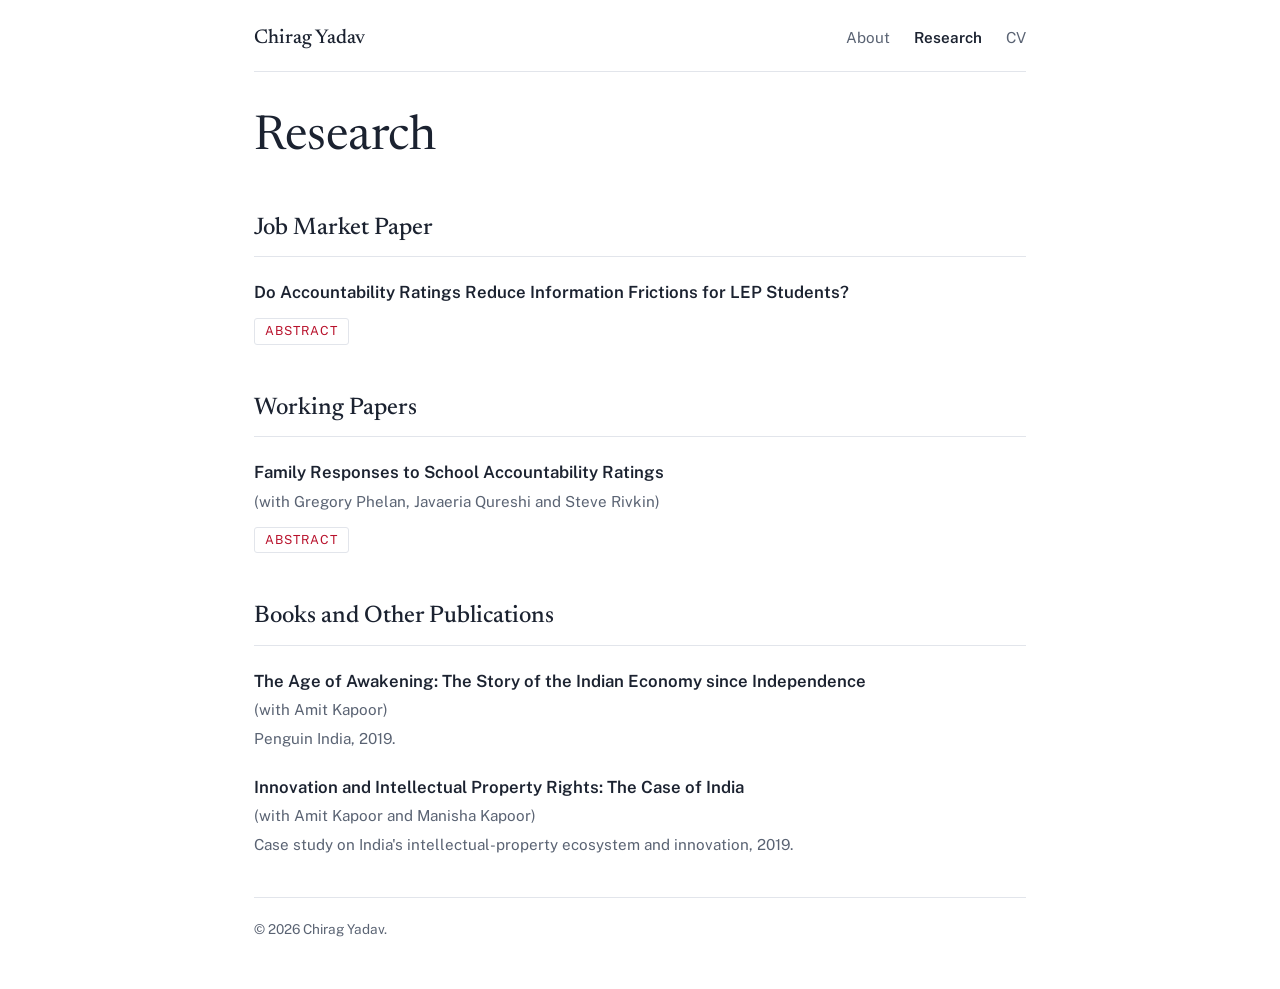
==== research/index.html @ 92530366 "Update index.html" ====
<!doctype html>
<html lang="en">
<head>
<meta charset="utf-8">
<meta name="viewport" content="width=device-width, initial-scale=1">
<title>Research | Chirag Yadav</title>
<meta name="description" content="Chirag Yadav is a PhD candidate in applied economics at the University of Illinois Chicago, working on labor economics and the economics of education.">
<link rel="stylesheet" href="https://fonts.googleapis.com/css2?family=Newsreader:opsz,wght@6..72,400;6..72,500;6..72,600&family=Public+Sans:ital,wght@0,400;0,600;1,400&display=swap">
<link rel="stylesheet" href="../assets/css/main.css">
</head>
<body>
<div class="site page-research">
<nav class="nav" aria-label="Main">
  <a class="brand" href="../">Chirag Yadav</a>
  <ul>
    <li><a data-nav="about" href="../">About</a></li>
    <li><a data-nav="research" href="./" aria-current="page">Research</a></li>
    <li><a href="../assets/pdf/Chirag_Yadav_CV.pdf" target="_blank" rel="noopener">CV</a></li>
  </ul>
</nav><main id="research" class="research">
<h1>Research</h1>
<section class="group"><h2>Job Market Paper</h2>
<article class="paper"><p class="title">Do Accountability Ratings Reduce Information Frictions for LEP Students?</p><details><summary>Abstract</summary><p>This paper examines how publicly reported school-quality ratings affect enrollment decisions, and whether language-access barriers limit families' ability to respond to public information. I combine restricted-use Texas administrative student records and school-accountability data with a hand-collected measure of Spanish-language television access. I find a limited enrollment response among Hispanic families of limited English proficiency (LEP) students to ratings alone, with heterogeneous responses associated with access to Spanish-language information.</p></details></article>
</section>
<section class="group"><h2>Working Papers</h2>
<article class="paper"><p class="title">Family Responses to School Accountability Ratings</p><p class="meta">(with Gregory Phelan, Javaeria Qureshi and Steve Rivkin)</p><details><summary>Abstract</summary><p>We use a regression discontinuity design around Texas accountability-rating thresholds to estimate how school-quality information affects enrollment and student mobility. We find that higher ratings increase enrollment primarily through incoming transfers and new entrants, with stronger responses when ratings are more informative about families' own student groups.</p></details></article>
</section>
<section class="group"><h2>Books and Other Publications</h2>
<article class="paper"><p class="title">The Age of Awakening: The Story of the Indian Economy since Independence</p><p class="meta">(with Amit Kapoor)</p><p class="meta">Penguin India, 2019.</p></article>
<article class="paper"><p class="title">Innovation and Intellectual Property Rights: The Case of India</p><p class="meta">(with Amit Kapoor and Manisha Kapoor)</p><p class="meta">Case study on India's intellectual-property ecosystem and innovation, 2019.</p></article>
</section>
</main>
<footer>&copy; 2026 Chirag Yadav.</footer>
</div>
</body>
</html>
---- assets/css/main.css ----
html, body { height: 100% }

/* Layout: one narrow reading column under a thin nav bar; whitespace does the work, rules only between sections. */
:root {
  --bg: #ffffff; --fg: #1b2230; --muted: #5a6373; --rule: #e2e5eb; --wash: #f5f6f9; --accent: #b8112b;
  --display: "Newsreader", "Iowan Old Style", Georgia, serif;
  --body: "Public Sans", -apple-system, "Segoe UI", Helvetica, Arial, sans-serif;
}
@media (prefers-color-scheme: dark) {
  :root:not([data-theme="light"]) { --bg: #12161d; --fg: #e6e9ef; --muted: #9aa3b3; --rule: #2a313d; --wash: #1a2029; --accent: #ff7a8a; color-scheme: dark }
}
:root[data-theme="dark"] { --bg: #12161d; --fg: #e6e9ef; --muted: #9aa3b3; --rule: #2a313d; --wash: #1a2029; --accent: #ff7a8a; color-scheme: dark }
* { box-sizing: border-box }
body { margin: 0; background: var(--bg); color: var(--fg); font-family: var(--body); font-size: 17px; line-height: 1.65; -webkit-font-smoothing: antialiased }
.site { max-width: 820px; margin: 0 auto; padding-inline: 24px; padding-block: 0 48px; display: flex; flex-direction: column; gap: 40px; min-height: 100% }
a { color: var(--accent); text-decoration: none }
a:hover { text-decoration: underline; text-underline-offset: 3px }
a:focus-visible, summary:focus-visible { outline: 2px solid var(--accent); outline-offset: 3px; border-radius: 2px }
.nav { display: flex; flex-wrap: wrap; align-items: baseline; justify-content: space-between; gap: 8px 24px; padding-block: 22px 16px; border-bottom: 1px solid var(--rule) }
.brand { font-family: var(--display); font-size: 1.25rem; font-weight: 500; color: var(--fg) }
.page-about .brand { visibility: hidden }
.nav ul { list-style: none; display: flex; gap: 24px; margin: 0 0 0 auto; padding: 0 }
.nav ul a { color: var(--muted); font-size: 0.95rem }
.nav ul a[aria-current="page"] { color: var(--fg); font-weight: 600 }
main { display: flex; flex-direction: column; gap: 28px }
h1 { font-family: var(--display); font-weight: 400; font-size: clamp(2.2rem, 6vw, 3rem); line-height: 1.1; margin: 0; text-wrap: balance; letter-spacing: -0.01em }
.lede { color: var(--muted); margin: 8px 0 0 }
.about { display: grid; grid-template-columns: minmax(0, 1fr) 220px; gap: 40px; align-items: start }
.about .text { display: flex; flex-direction: column; gap: 16px; min-width: 0 }
.about p, .paper p { margin: 0 }
.side { display: flex; flex-direction: column; gap: 16px; font-size: 0.92rem }
.side img { width: 100%; aspect-ratio: 1; object-fit: cover; border-radius: 4px }
.side dl { margin: 0; display: flex; flex-direction: column; gap: 12px }
.side dt { color: var(--muted); font-size: 0.72rem; text-transform: uppercase; letter-spacing: 0.08em }
.side dd { margin: 0; overflow-wrap: anywhere }
h2 { font-family: var(--display); font-weight: 500; font-size: 1.5rem; margin: 0; padding-bottom: 8px; border-bottom: 1px solid var(--rule) }
.group { display: flex; flex-direction: column; gap: 24px }
.research { display: flex; flex-direction: column; gap: 44px }
.paper { display: flex; flex-direction: column; gap: 4px }
.paper .title { font-weight: 600; font-size: 1.05rem; line-height: 1.4; text-wrap: balance }
.paper .meta { color: var(--muted); font-size: 0.95rem }
details { margin-top: 6px }
summary { cursor: pointer; display: inline-block; list-style: none; font-size: 0.78rem; text-transform: uppercase; letter-spacing: 0.08em; color: var(--accent); border: 1px solid var(--rule); border-radius: 3px; padding: 2px 10px }
summary::-webkit-details-marker { display: none }
details[open] summary { background: var(--wash) }
details p { margin-top: 12px; padding: 14px 16px; background: var(--wash); border-radius: 4px; font-size: 0.95rem }
footer { margin-top: auto; padding-top: 20px; border-top: 1px solid var(--rule); color: var(--muted); font-size: 0.85rem }
@media (max-width: 640px) {
  body { font-size: 16px }
  .about { grid-template-columns: minmax(0, 1fr); gap: 28px }
  .side img { max-width: 180px }
  .page-about .brand { display: none }
}
@media (min-width: 900px) {
  .side { margin-top: -60px }
}
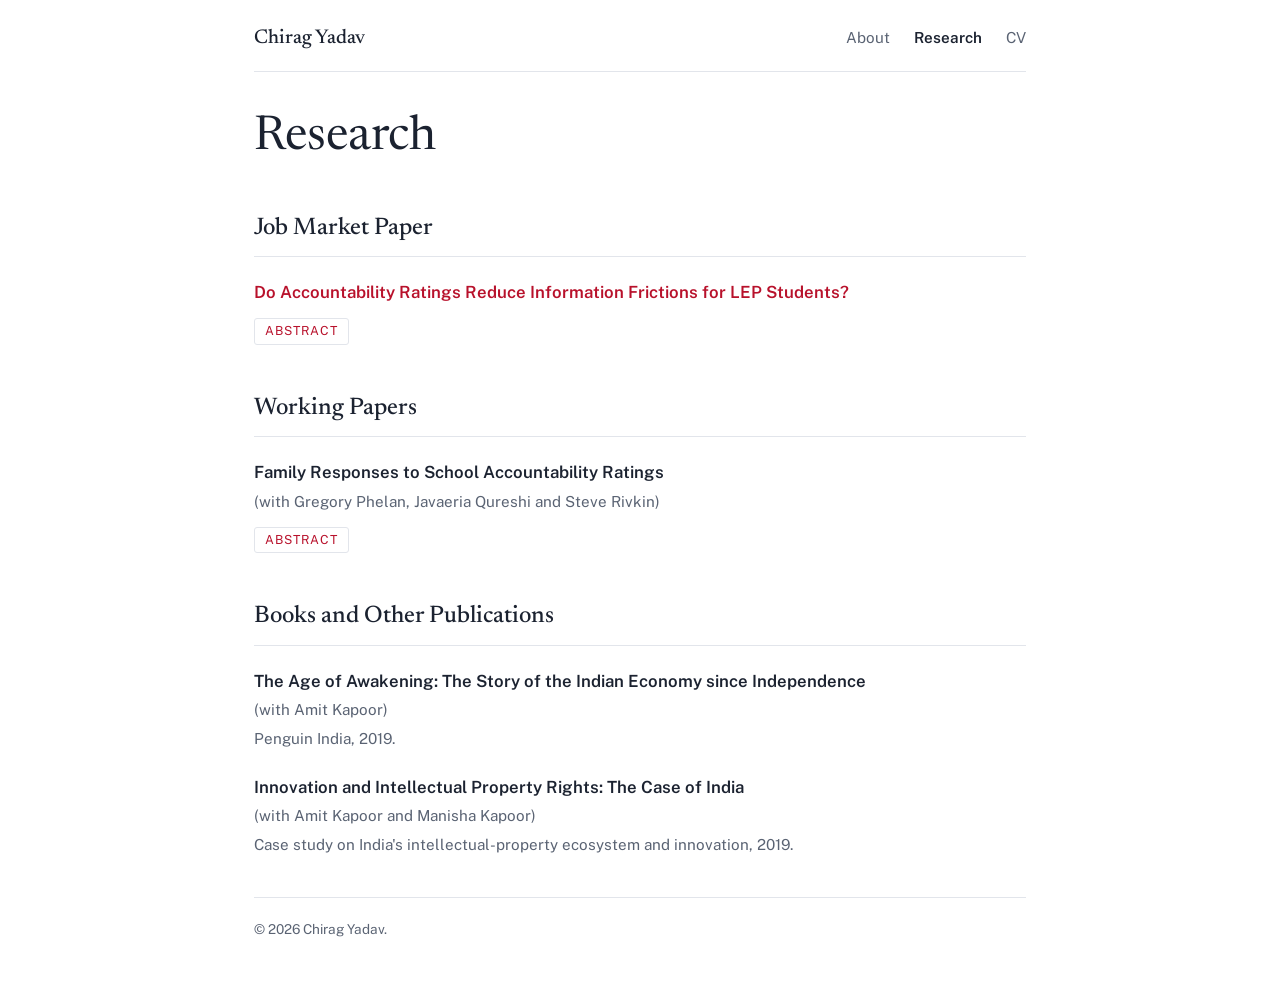
==== commit 2f7f4102: "Update index.html" ====
--- a/research/index.html
+++ b/research/index.html
@@ -20,7 +20,7 @@
 </nav><main id="research" class="research">
 <h1>Research</h1>
 <section class="group"><h2>Job Market Paper</h2>
-<article class="paper"><p class="title">Do Accountability Ratings Reduce Information Frictions for LEP Students?</p><details><summary>Abstract</summary><p>This paper examines how publicly reported school-quality ratings affect enrollment decisions, and whether language-access barriers limit families' ability to respond to public information. I combine restricted-use Texas administrative student records and school-accountability data with a hand-collected measure of Spanish-language television access. I find a limited enrollment response among Hispanic families of limited English proficiency (LEP) students to ratings alone, with heterogeneous responses associated with access to Spanish-language information.</p></details></article>
+<article class="paper"><p class="title"><a href="../assets/pdf/Chirag_Yadav_JMP.pdf" target="_blank" rel="noopener">Do Accountability Ratings Reduce Information Frictions for LEP Students?</a></p><details><summary>Abstract</summary><p>Do school accountability ratings help families make school choices when they face language barriers? Using student-level administrative data from Texas elementary schools and a regression discontinuity design around rating thresholds, I find little evidence that higher ratings affect Hispanic Limited English Proficient (LEP) students’ enrollment. At the highest threshold, non-LEP enrollment increases by 1.9 percent and incoming transfers rise by 1.5 percentage points, although differences in responses between Hispanic LEP and non-LEP students are not statistically significant. Hispanic LEP students appear more responsive in schools with high LEP concentration. The findings suggest that public disclosure of school-quality information may have uneven effects across families facing different information and choice frictions.</p></details></article>
 </section>
 <section class="group"><h2>Working Papers</h2>
 <article class="paper"><p class="title">Family Responses to School Accountability Ratings</p><p class="meta">(with Gregory Phelan, Javaeria Qureshi and Steve Rivkin)</p><details><summary>Abstract</summary><p>We use a regression discontinuity design around Texas accountability-rating thresholds to estimate how school-quality information affects enrollment and student mobility. We find that higher ratings increase enrollment primarily through incoming transfers and new entrants, with stronger responses when ratings are more informative about families' own student groups.</p></details></article>
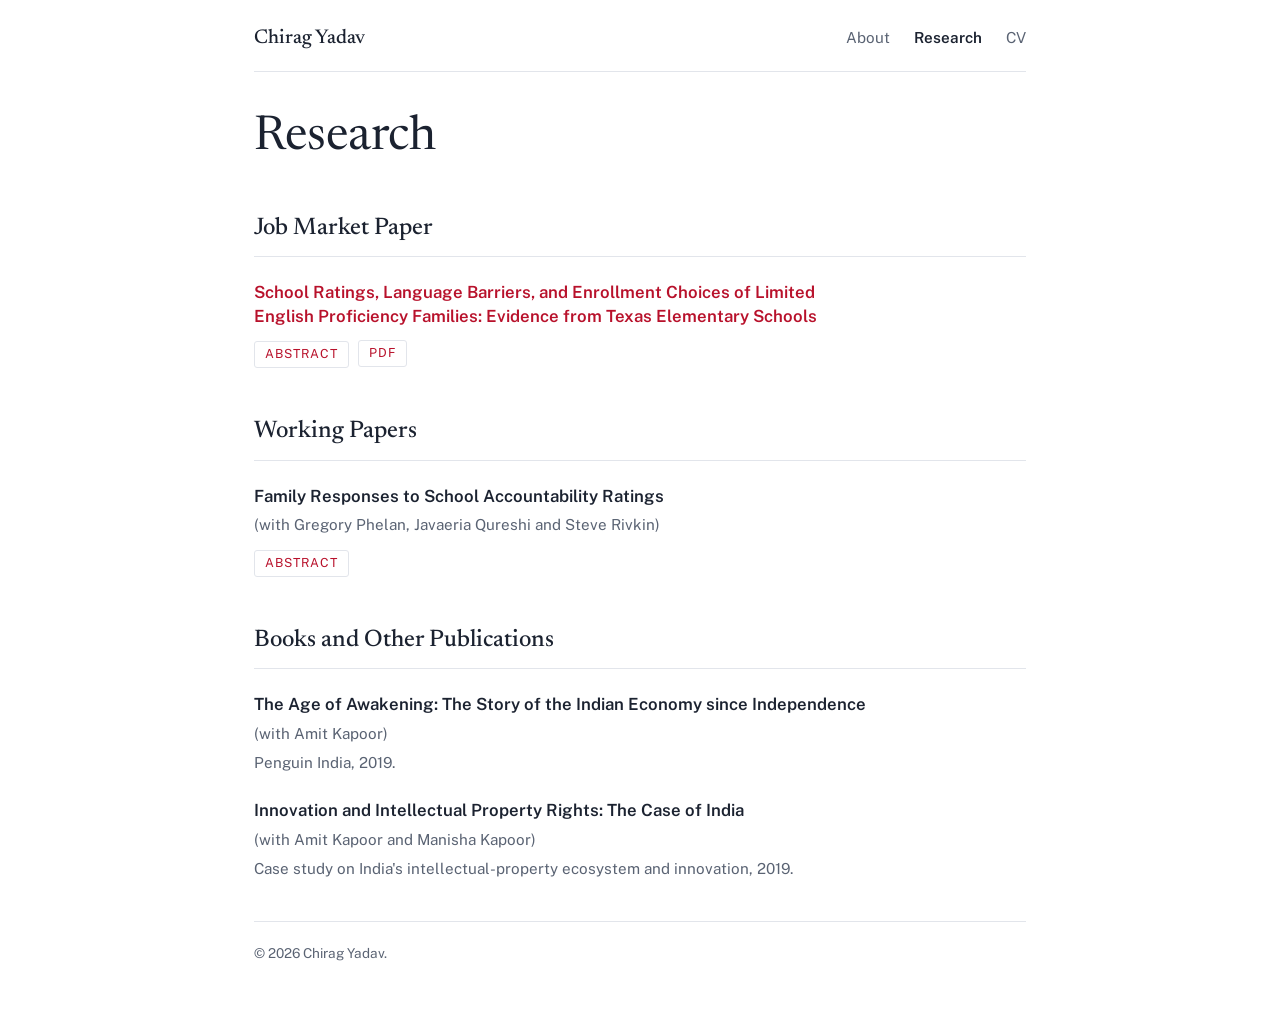
==== commit 05de7912: "Update index.html" ====
--- a/research/index.html
+++ b/research/index.html
@@ -20,7 +20,7 @@
 </nav><main id="research" class="research">
 <h1>Research</h1>
 <section class="group"><h2>Job Market Paper</h2>
-<article class="paper"><p class="title"><a href="../assets/pdf/Chirag_Yadav_JMP.pdf" target="_blank" rel="noopener">Do Accountability Ratings Reduce Information Frictions for LEP Students?</a></p><details><summary>Abstract</summary><p>Do school accountability ratings help families make school choices when they face language barriers? Using student-level administrative data from Texas elementary schools and a regression discontinuity design around rating thresholds, I find little evidence that higher ratings affect Hispanic Limited English Proficient (LEP) students’ enrollment. At the highest threshold, non-LEP enrollment increases by 1.9 percent and incoming transfers rise by 1.5 percentage points, although differences in responses between Hispanic LEP and non-LEP students are not statistically significant. Hispanic LEP students appear more responsive in schools with high LEP concentration. The findings suggest that public disclosure of school-quality information may have uneven effects across families facing different information and choice frictions.</p></details></article>
+<article class="paper"><p class="title"><a href="../assets/pdf/Chirag_Yadav_JMP.pdf" target="_blank" rel="noopener">School Ratings, Language Barriers, and Enrollment Choices of Limited English Proficiency Families: Evidence from Texas Elementary Schools</a></p><div style="position:relative"><a href="../assets/pdf/Chirag_Yadav_JMP.pdf" target="_blank" rel="noopener" style="position:absolute; top:8px; left:104px; font-size:0.78rem; text-transform:uppercase; letter-spacing:0.08em; border:1px solid var(--rule); border-radius:3px; padding:2px 10px; text-decoration:none">PDF</a><details><summary>Abstract</summary><p>Do school accountability ratings help families make school choices when they face language barriers? Using student-level administrative data from Texas elementary schools and a regression discontinuity design around rating thresholds, I find little evidence that higher ratings affect Hispanic Limited English Proficient (LEP) students’ enrollment. At the highest threshold, non-LEP enrollment increases by 1.9 percent and incoming transfers rise by 1.5 percentage points, although differences in responses between Hispanic LEP and non-LEP students are not statistically significant. Hispanic LEP students appear more responsive in schools with high LEP concentration. The findings suggest that public disclosure of school-quality information may have uneven effects across families facing different information and choice frictions.</p></details></div></article>
 </section>
 <section class="group"><h2>Working Papers</h2>
 <article class="paper"><p class="title">Family Responses to School Accountability Ratings</p><p class="meta">(with Gregory Phelan, Javaeria Qureshi and Steve Rivkin)</p><details><summary>Abstract</summary><p>We use a regression discontinuity design around Texas accountability-rating thresholds to estimate how school-quality information affects enrollment and student mobility. We find that higher ratings increase enrollment primarily through incoming transfers and new entrants, with stronger responses when ratings are more informative about families' own student groups.</p></details></article>
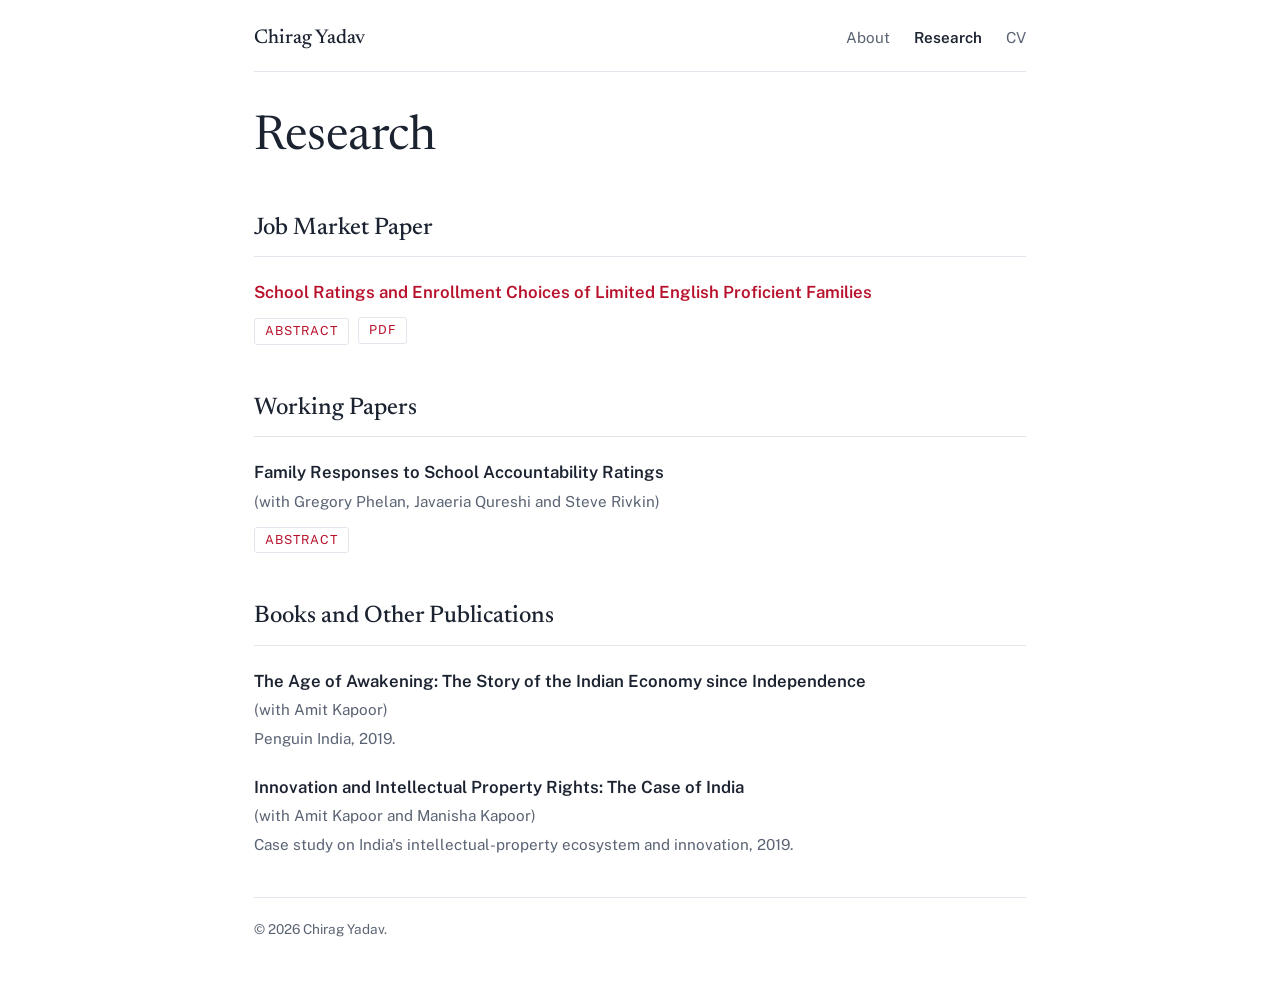
==== commit 44753f54: "Update index.html" ====
--- a/research/index.html
+++ b/research/index.html
@@ -20,7 +20,7 @@
 </nav><main id="research" class="research">
 <h1>Research</h1>
 <section class="group"><h2>Job Market Paper</h2>
-<article class="paper"><p class="title"><a href="../assets/pdf/Chirag_Yadav_JMP.pdf" target="_blank" rel="noopener">School Ratings, Language Barriers, and Enrollment Choices of Limited English Proficiency Families: Evidence from Texas Elementary Schools</a></p><div style="position:relative"><a href="../assets/pdf/Chirag_Yadav_JMP.pdf" target="_blank" rel="noopener" style="position:absolute; top:8px; left:104px; font-size:0.78rem; text-transform:uppercase; letter-spacing:0.08em; border:1px solid var(--rule); border-radius:3px; padding:2px 10px; text-decoration:none">PDF</a><details><summary>Abstract</summary><p>Do school accountability ratings help families make school choices when they face language barriers? Using student-level administrative data from Texas elementary schools and a regression discontinuity design around rating thresholds, I find little evidence that higher ratings affect Hispanic Limited English Proficient (LEP) students’ enrollment. At the highest threshold, non-LEP enrollment increases by 1.9 percent and incoming transfers rise by 1.5 percentage points, although differences in responses between Hispanic LEP and non-LEP students are not statistically significant. Hispanic LEP students appear more responsive in schools with high LEP concentration. The findings suggest that public disclosure of school-quality information may have uneven effects across families facing different information and choice frictions.</p></details></div></article>
+<article class="paper"><p class="title"><a href="../assets/pdf/Chirag_Yadav_JMP.pdf" target="_blank" rel="noopener">School Ratings and Enrollment Choices of Limited English Proficient Families</a></p><div style="position:relative"><a href="../assets/pdf/Chirag_Yadav_JMP.pdf" target="_blank" rel="noopener" style="position:absolute; top:8px; left:104px; font-size:0.78rem; text-transform:uppercase; letter-spacing:0.08em; border:1px solid var(--rule); border-radius:3px; padding:2px 10px; text-decoration:none">PDF</a><details><summary>Abstract</summary><p>Do school accountability ratings help families make school choices when they face language barriers? Using student-level administrative data from Texas elementary schools and a regression discontinuity design around rating thresholds, I find little evidence that higher ratings affect Hispanic Limited English Proficient (LEP) students’ enrollment. At the highest threshold, non-LEP enrollment increases by 1.9 percent and incoming transfers rise by 1.5 percentage points, although differences in responses between Hispanic LEP and non-LEP students are not statistically significant. Hispanic LEP students appear more responsive in schools with high LEP concentration. The findings suggest that public disclosure of school-quality information may have uneven effects across families facing different information and choice frictions.</p></details></div></article>
 </section>
 <section class="group"><h2>Working Papers</h2>
 <article class="paper"><p class="title">Family Responses to School Accountability Ratings</p><p class="meta">(with Gregory Phelan, Javaeria Qureshi and Steve Rivkin)</p><details><summary>Abstract</summary><p>We use a regression discontinuity design around Texas accountability-rating thresholds to estimate how school-quality information affects enrollment and student mobility. We find that higher ratings increase enrollment primarily through incoming transfers and new entrants, with stronger responses when ratings are more informative about families' own student groups.</p></details></article>
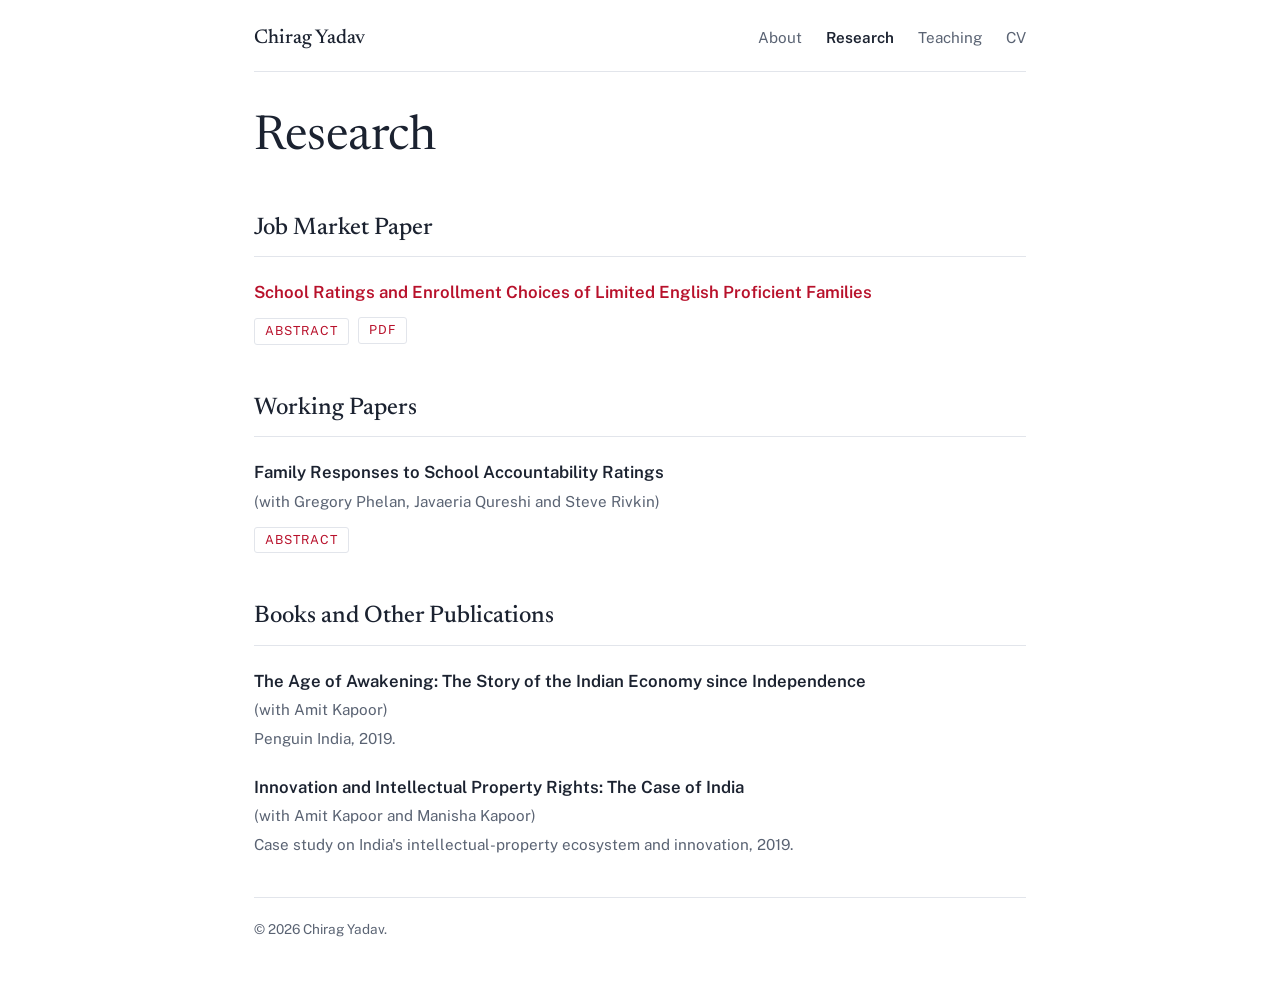
==== commit 2b421c98: "Update index.html" ====
--- a/research/index.html
+++ b/research/index.html
@@ -4,6 +4,7 @@
 <meta charset="utf-8">
 <meta name="viewport" content="width=device-width, initial-scale=1">
 <title>Research | Chirag Yadav</title>
+  <link rel="icon" href="/favicon.png" type="image/png">
 <meta name="description" content="Chirag Yadav is a PhD candidate in applied economics at the University of Illinois Chicago, working on labor economics and the economics of education.">
 <link rel="stylesheet" href="https://fonts.googleapis.com/css2?family=Newsreader:opsz,wght@6..72,400;6..72,500;6..72,600&family=Public+Sans:ital,wght@0,400;0,600;1,400&display=swap">
 <link rel="stylesheet" href="../assets/css/main.css">
@@ -15,6 +16,7 @@
   <ul>
     <li><a data-nav="about" href="../">About</a></li>
     <li><a data-nav="research" href="./" aria-current="page">Research</a></li>
+    <li><a data-nav="teaching" href="../teaching/">Teaching</a></li>
     <li><a href="../assets/pdf/Chirag_Yadav_CV.pdf" target="_blank" rel="noopener">CV</a></li>
   </ul>
 </nav><main id="research" class="research">
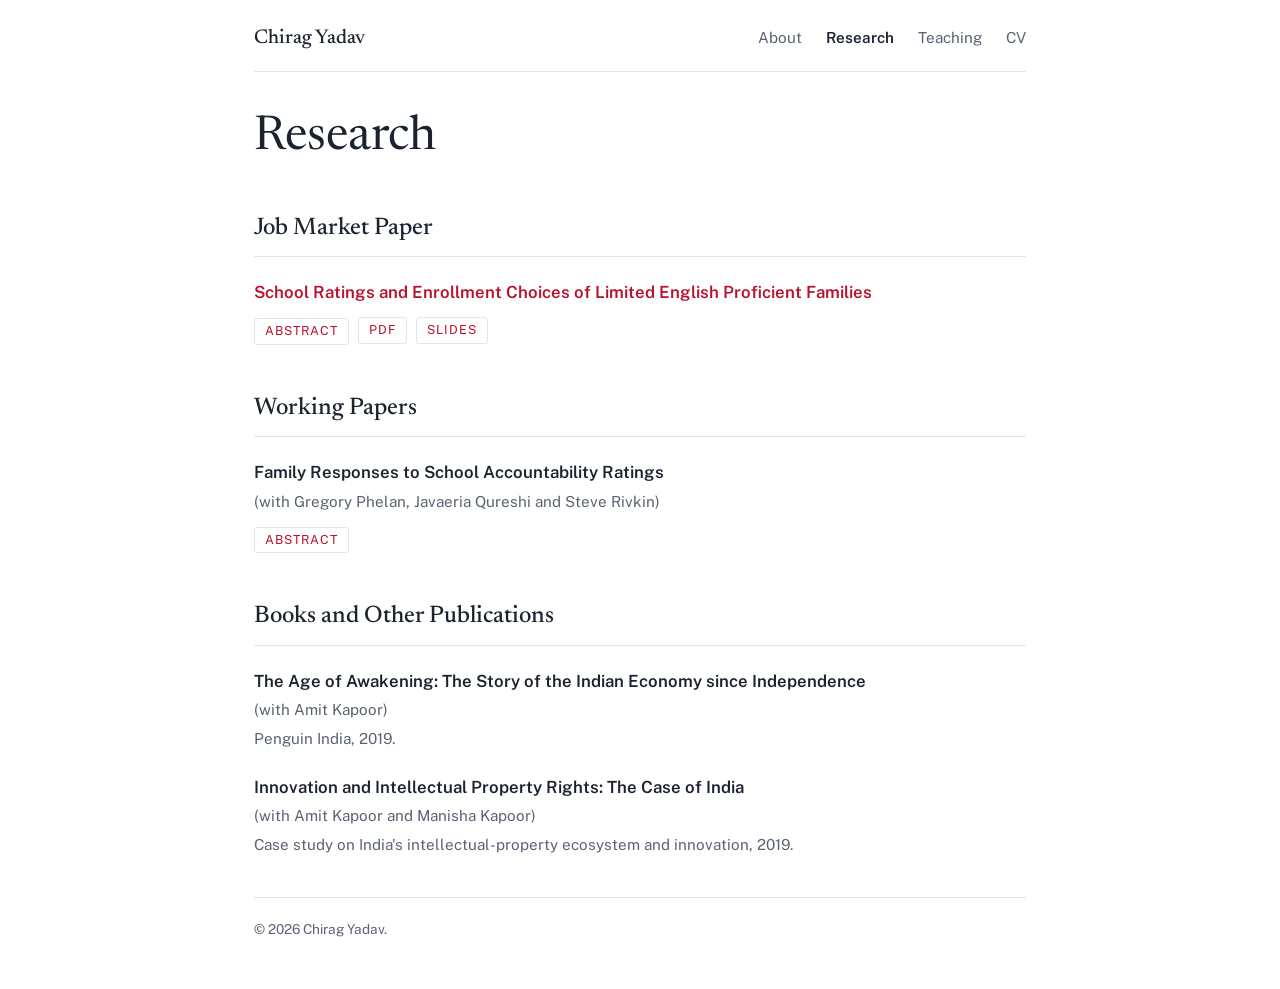
==== commit 728a1084: "Update research papers section in index.html" ====
--- a/research/index.html
+++ b/research/index.html
@@ -22,7 +22,7 @@
 </nav><main id="research" class="research">
 <h1>Research</h1>
 <section class="group"><h2>Job Market Paper</h2>
-<article class="paper"><p class="title"><a href="../assets/pdf/Chirag_Yadav_JMP.pdf" target="_blank" rel="noopener">School Ratings and Enrollment Choices of Limited English Proficient Families</a></p><div style="position:relative"><a href="../assets/pdf/Chirag_Yadav_JMP.pdf" target="_blank" rel="noopener" style="position:absolute; top:8px; left:104px; font-size:0.78rem; text-transform:uppercase; letter-spacing:0.08em; border:1px solid var(--rule); border-radius:3px; padding:2px 10px; text-decoration:none">PDF</a><details><summary>Abstract</summary><p>Do school accountability ratings help families make school choices when they face language barriers? Using student-level administrative data from Texas elementary schools and a regression discontinuity design around rating thresholds, I find little evidence that higher ratings affect Hispanic Limited English Proficient (LEP) students’ enrollment. At the highest threshold, non-LEP enrollment increases by 1.9 percent and incoming transfers rise by 1.5 percentage points, although differences in responses between Hispanic LEP and non-LEP students are not statistically significant. Hispanic LEP students appear more responsive in schools with high LEP concentration. The findings suggest that public disclosure of school-quality information may have uneven effects across families facing different information and choice frictions.</p></details></div></article>
+<article class="paper"><p class="title"><a href="../assets/pdf/Chirag_Yadav_JMP.pdf" target="_blank" rel="noopener">School Ratings and Enrollment Choices of Limited English Proficient Families</a></p><div style="position:relative"><a href="../assets/pdf/Chirag_Yadav_JMP.pdf" target="_blank" rel="noopener" style="position:absolute; top:8px; left:104px; font-size:0.78rem; text-transform:uppercase; letter-spacing:0.08em; border:1px solid var(--rule); border-radius:3px; padding:2px 10px; text-decoration:none">PDF</a><a href="../assets/pdf/Chirag_Yadav_JMP_Slides.pdf" target="_blank" rel="noopener" style="position:absolute; top:8px; left:162px; font-size:0.78rem; text-transform:uppercase; letter-spacing:0.08em; border:1px solid var(--rule); border-radius:3px; padding:2px 10px; text-decoration:none">Slides</a><details><summary>Abstract</summary><p>Do school accountability ratings help families make school choices when they face language barriers? Using student-level administrative data from Texas elementary schools and a regression discontinuity design around rating thresholds, I find little evidence that higher ratings affect Hispanic Limited English Proficient (LEP) students’ enrollment. At the highest threshold, non-LEP enrollment increases by 1.9 percent and incoming transfers rise by 1.5 percentage points, although differences in responses between Hispanic LEP and non-LEP students are not statistically significant. Hispanic LEP students appear more responsive in schools with high LEP concentration. The findings suggest that public disclosure of school-quality information may have uneven effects across families facing different information and choice frictions.</p></details></div></article>
 </section>
 <section class="group"><h2>Working Papers</h2>
 <article class="paper"><p class="title">Family Responses to School Accountability Ratings</p><p class="meta">(with Gregory Phelan, Javaeria Qureshi and Steve Rivkin)</p><details><summary>Abstract</summary><p>We use a regression discontinuity design around Texas accountability-rating thresholds to estimate how school-quality information affects enrollment and student mobility. We find that higher ratings increase enrollment primarily through incoming transfers and new entrants, with stronger responses when ratings are more informative about families' own student groups.</p></details></article>
